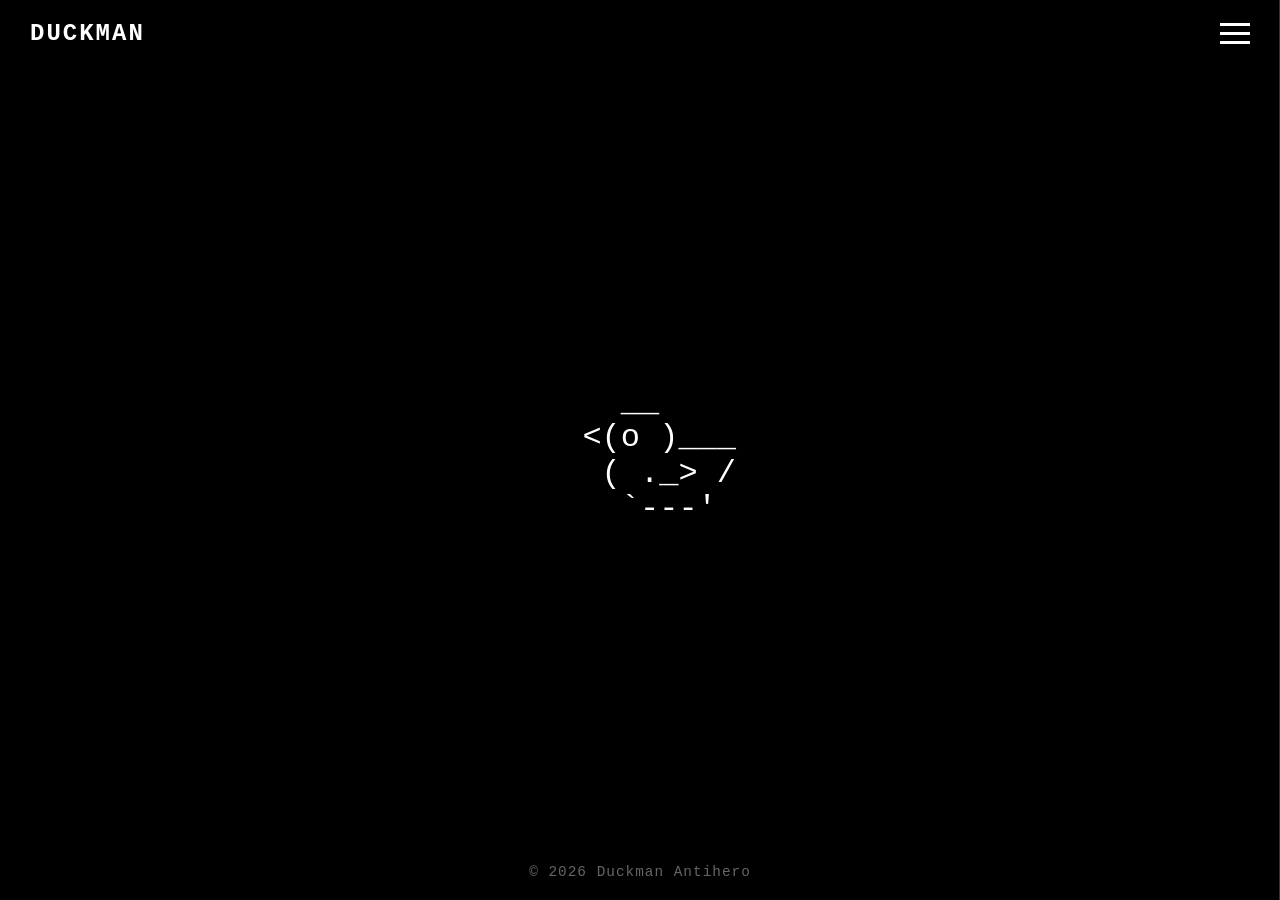
==== index.html @ a11bd903 "Add files via upload" ====
<!DOCTYPE html>
<html lang="sv">
<head>
    <meta charset="UTF-8">
    <meta name="viewport" content="width=device-width, initial-scale=1.0">
    <title>DUCKMAN</title>
    <link rel="stylesheet" href="style.css">
</head>
<body>

    <header>
        <div class="logo">DUCKMAN</div>
        <div class="menu-icon" id="menu-toggle">
            <span></span>
            <span></span>
            <span></span>
        </div>
    </header>

    <nav id="side-menu" class="side-menu">
        <a href="javascript:void(0)" class="close-btn" id="close-btn">&times;</a>
        <!-- Förberedda länkar för framtiden -->
        <a href="#" class="disabled-link">Art for sale</a>
        <a href="#" class="disabled-link">About</a>
    </nav>

    <main>
        <div class="ascii-art">
    __
  <(o )___
   ( ._> /
    `---'
        </div>
    </main>

    <footer>
        &copy; 2026 Duckman Antihero
    </footer>

    <script>
        const menuToggle = document.getElementById('menu-toggle');
        const sideMenu = document.getElementById('side-menu');
        const closeBtn = document.getElementById('close-btn');

        // Öppna menyn
        menuToggle.addEventListener('click', () => {
            sideMenu.style.width = "250px";
        });

        // Stäng menyn
        closeBtn.addEventListener('click', () => {
            sideMenu.style.width = "0";
        });
    </script>
</body>
</html>
---- style.css ----
/* style.css */
* {
    box-sizing: border-box;
    margin: 0;
    padding: 0;
}

body {
    background-color: #000000;
    color: #ffffff;
    font-family: 'Courier New', Courier, monospace; /* Monospace passar ASCII-temat */
    display: flex;
    flex-direction: column;
    min-height: 100vh;
}

header {
    display: flex;
    justify-content: space-between;
    align-items: center;
    padding: 20px 30px;
}

.logo {
    font-size: 1.5rem;
    font-weight: bold;
    letter-spacing: 2px;
}

/* Hamburgermeny-ikonen */
.menu-icon {
    display: flex;
    flex-direction: column;
    cursor: pointer;
    gap: 6px;
    z-index: 2;
}

.menu-icon span {
    display: block;
    width: 30px;
    height: 3px;
    background-color: #ffffff;
    transition: 0.3s;
}

/* Sidomeny (off-canvas) */
.side-menu {
    height: 100%;
    width: 0; /* Gömst som standard */
    position: fixed;
    z-index: 10;
    top: 0;
    right: 0;
    background-color: #111111;
    overflow-x: hidden;
    transition: 0.3s ease-in-out;
    padding-top: 80px;
    display: flex;
    flex-direction: column;
    border-left: 1px solid #333;
}

.side-menu a {
    padding: 15px 30px;
    text-decoration: none;
    font-size: 1.2rem;
    color: #888888;
    display: block;
    transition: 0.3s;
}

.side-menu a:hover:not(.disabled-link) {
    color: #ffffff;
}

/* Framtida länkar */
.disabled-link {
    opacity: 0.4;
    cursor: default;
    pointer-events: none; /* Inaktiverar klick tills de är redo */
}

/* Stäng-knapp i menyn */
.side-menu .close-btn {
    position: absolute;
    top: 15px;
    right: 25px;
    font-size: 40px;
    padding: 0;
    color: #ffffff;
}

/* Huvudinnehåll (ASCII Art) */
main {
    flex: 1;
    display: flex;
    justify-content: center;
    align-items: center;
}

.ascii-art {
    font-size: 2rem;
    line-height: 1.1;
    white-space: pre; /* Bevarar radbrytningar och mellanslag exakt */
}

/* Sidfot */
footer {
    text-align: center;
    padding: 20px;
    font-size: 0.9rem;
    color: #666666;
    letter-spacing: 1px;
}
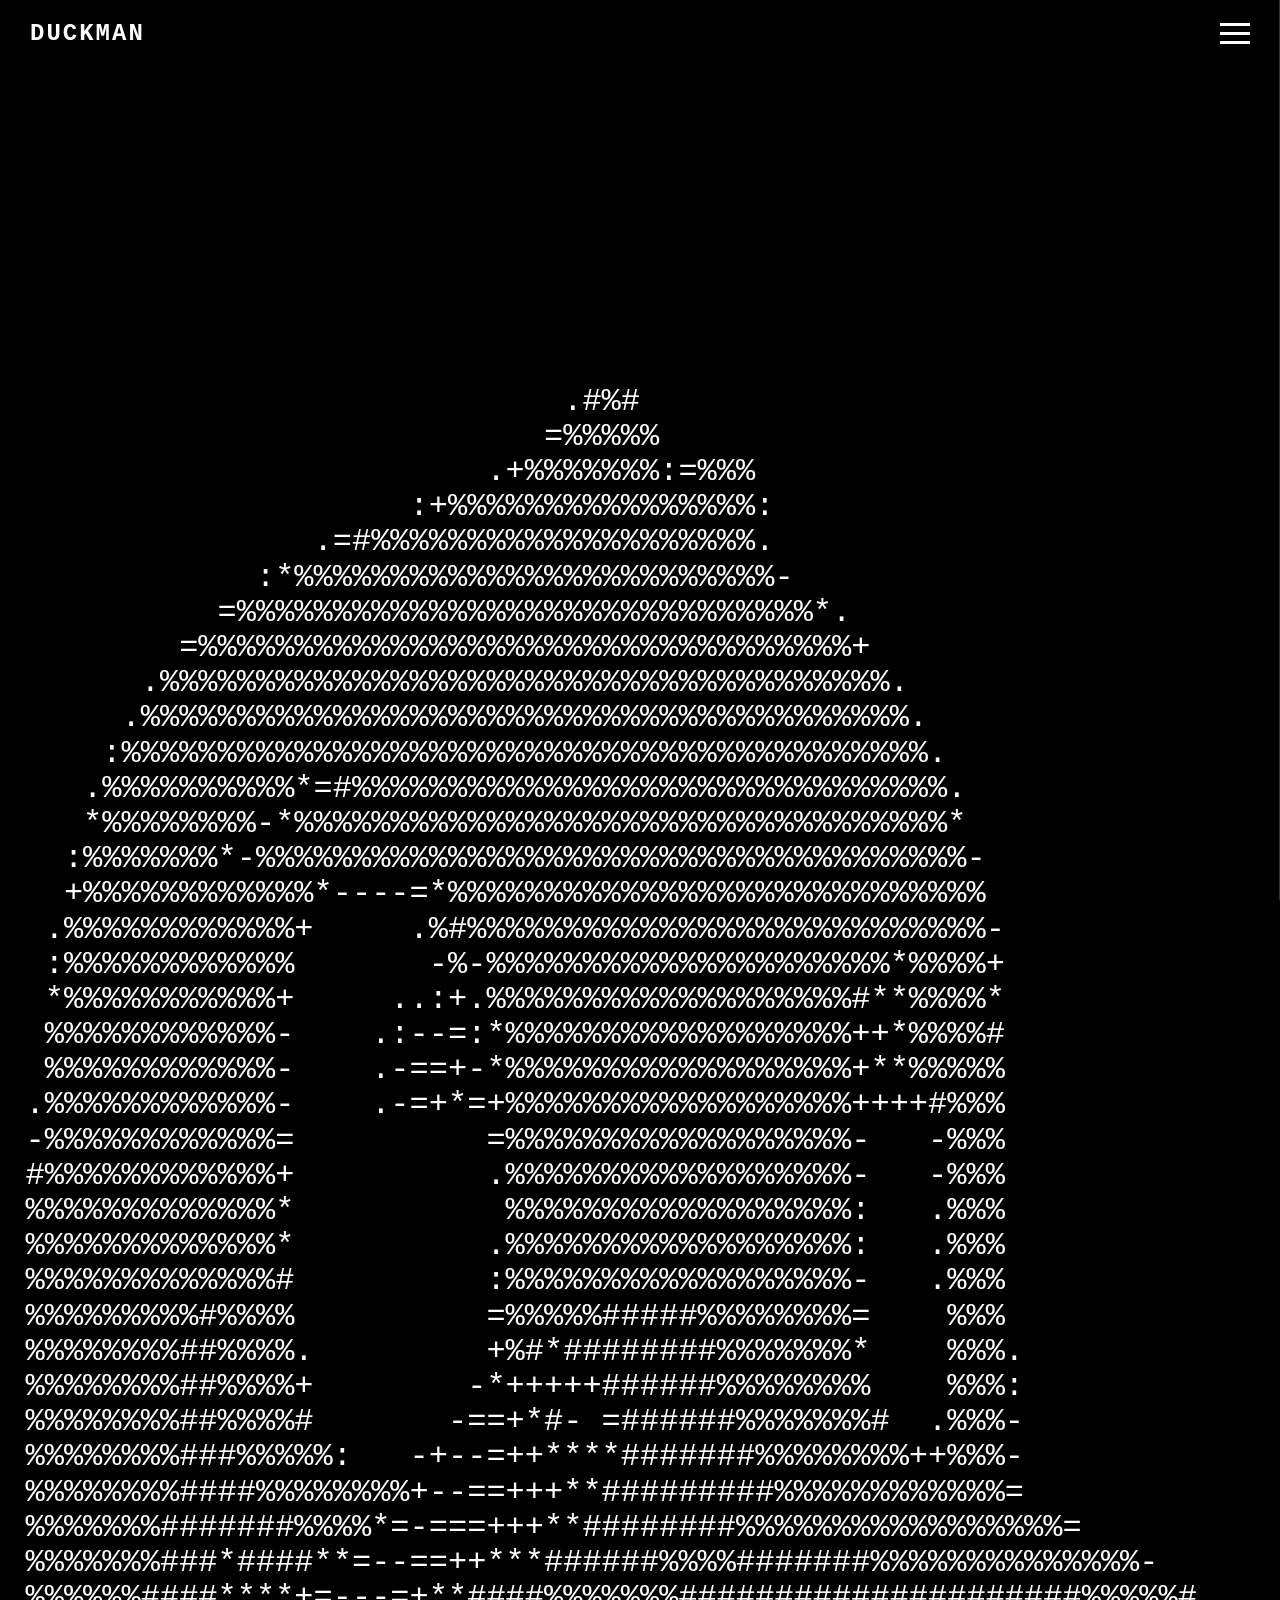
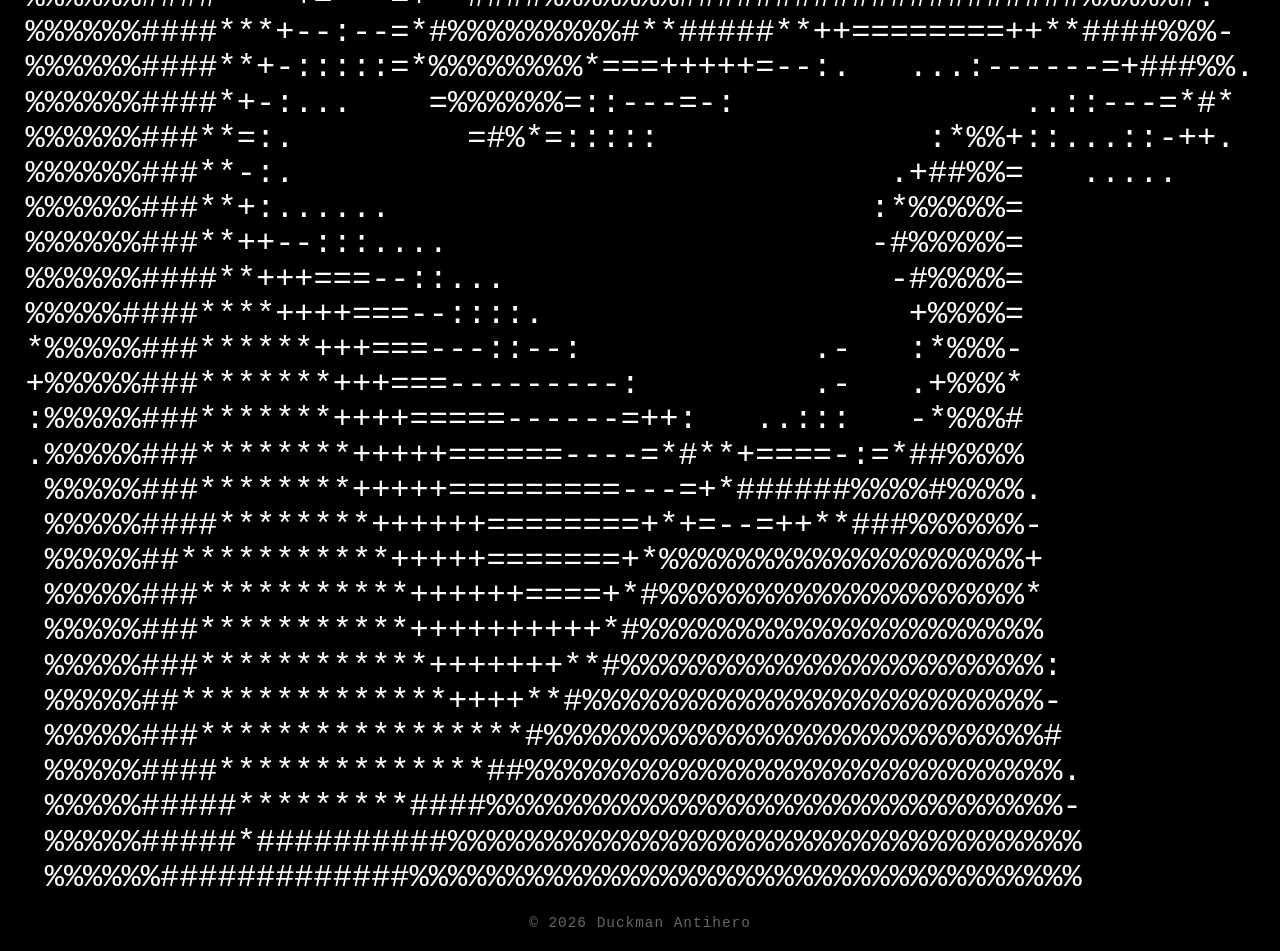
==== commit def2f061: "Update index.html New Duck Ascii art" ====
--- a/index.html
+++ b/index.html
@@ -26,11 +26,74 @@
 
     <main>
         <div class="ascii-art">
-    __
-  <(o )___
-   ( ._> /
-    `---'
-        </div>
+                                                                                                                            
+                                                                                                                            
+                                                                                                                            
+                                                                                                                            
+                                                                                                                            
+                                                                                                                            
+                                                                                                                            
+                                                                                                                            
+                                                              .#%#                                                          
+                                                             =%%%%%                                                         
+                                                          .+%%%%%%%:=%%%                                                    
+                                                      :+%%%%%%%%%%%%%%%%:                                                   
+                                                 .=#%%%%%%%%%%%%%%%%%%%%.                                                   
+                                              :*%%%%%%%%%%%%%%%%%%%%%%%%%-                                                  
+                                            =%%%%%%%%%%%%%%%%%%%%%%%%%%%%%%*.                                               
+                                          =%%%%%%%%%%%%%%%%%%%%%%%%%%%%%%%%%%+                                              
+                                        .%%%%%%%%%%%%%%%%%%%%%%%%%%%%%%%%%%%%%%.                                            
+                                       .%%%%%%%%%%%%%%%%%%%%%%%%%%%%%%%%%%%%%%%%.                                           
+                                      :%%%%%%%%%%%%%%%%%%%%%%%%%%%%%%%%%%%%%%%%%%.                                          
+                                     .%%%%%%%%%%*=#%%%%%%%%%%%%%%%%%%%%%%%%%%%%%%%.                                         
+                                     *%%%%%%%%-*%%%%%%%%%%%%%%%%%%%%%%%%%%%%%%%%%%*                                         
+                                    :%%%%%%%*-%%%%%%%%%%%%%%%%%%%%%%%%%%%%%%%%%%%%%-                                        
+                                    +%%%%%%%%%%%%*----=*%%%%%%%%%%%%%%%%%%%%%%%%%%%%                                        
+                                   .%%%%%%%%%%%%+     .%#%%%%%%%%%%%%%%%%%%%%%%%%%%%-                                       
+                                   :%%%%%%%%%%%%       -%-%%%%%%%%%%%%%%%%%%%%%*%%%%+                                       
+                                   *%%%%%%%%%%%+     ..:+.%%%%%%%%%%%%%%%%%%%#**%%%%*                                       
+                                   %%%%%%%%%%%%-    .:--=:*%%%%%%%%%%%%%%%%%%++*%%%%#                                       
+                                   %%%%%%%%%%%%-    .-==+-*%%%%%%%%%%%%%%%%%%+**%%%%%                                       
+                                  .%%%%%%%%%%%%-    .-=+*=+%%%%%%%%%%%%%%%%%%++++#%%%                                       
+                                  -%%%%%%%%%%%%=          =%%%%%%%%%%%%%%%%%%-   -%%%                                       
+                                  #%%%%%%%%%%%%+          .%%%%%%%%%%%%%%%%%%-   -%%%                                       
+                                  %%%%%%%%%%%%%*           %%%%%%%%%%%%%%%%%%:   .%%%                                       
+                                  %%%%%%%%%%%%%*          .%%%%%%%%%%%%%%%%%%:   .%%%                                       
+                                  %%%%%%%%%%%%%#          :%%%%%%%%%%%%%%%%%%-   .%%%                                       
+                                  %%%%%%%%%#%%%%          =%%%%%#####%%%%%%%%=    %%%                                       
+                                  %%%%%%%%##%%%%.         +%#*########%%%%%%%*    %%%.                                      
+                                  %%%%%%%%##%%%%+        -*+++++######%%%%%%%%    %%%:                                      
+                                  %%%%%%%%##%%%%#       -==+*#- =######%%%%%%%#  .%%%-                                      
+                                  %%%%%%%%###%%%%%:   -+--=++****#######%%%%%%%%++%%%-                                      
+                                  %%%%%%%%####%%%%%%%%+--==+++**#########%%%%%%%%%%%%=                                      
+                                  %%%%%%%#######%%%%*=-===+++**########%%%%%%%%%%%%%%%%%=                                   
+                                  %%%%%%%###*####**=--==++***######%%%%#######%%%%%%%%%%%%%%-                               
+                                  %%%%%%####****+=---=+**####%%%%%%%#####################%%%%%#.                            
+                                  %%%%%%####***+--:--=*#%%%%%%%%%#**#####**++========++**####%%%-                           
+                                  %%%%%%####**+-:::::=*%%%%%%%%*===+++++=--:.   ...:------=+###%%.                          
+                                  %%%%%%####*+-:...    =%%%%%%=::---=-:               ..::---=*#*                           
+                                  %%%%%%###**=:.         =#%*=:::::              :*%%+::...::-++.                           
+                                  %%%%%%###**-:.                               .+##%%=   .....                              
+                                  %%%%%%###**+:......                         :*%%%%%=                                      
+                                  %%%%%%###**++--:::....                      -#%%%%%=                                      
+                                  %%%%%%####**+++===--::...                    -#%%%%=                                      
+                                  %%%%%####****++++===--::::.                   +%%%%=                                      
+                                  *%%%%%###******+++===---::--:            .-   :*%%%-                                      
+                                  +%%%%%###*******+++===---------:         .-   .+%%%*                                      
+                                  :%%%%%###*******++++=====------=++:   ..:::   -*%%%#                                      
+                                  .%%%%%###********+++++======----=*#**+====-:=*##%%%%                                      
+                                   %%%%%###********+++++=========---=+*######%%%%#%%%%.                                     
+                                   %%%%%####********++++++========+*+=--=++**###%%%%%%-                                     
+                                   %%%%%##***********+++++=======+*%%%%%%%%%%%%%%%%%%%+                                     
+                                   %%%%%###***********++++++====+*#%%%%%%%%%%%%%%%%%%%*                                     
+                                   %%%%%###***********++++++++++*#%%%%%%%%%%%%%%%%%%%%%                                     
+                                   %%%%%###************+++++++**#%%%%%%%%%%%%%%%%%%%%%%:                                    
+                                   %%%%%##**************++++**#%%%%%%%%%%%%%%%%%%%%%%%%-                                    
+                                   %%%%%###*****************#%%%%%%%%%%%%%%%%%%%%%%%%%%#                                    
+                                   %%%%%####**************##%%%%%%%%%%%%%%%%%%%%%%%%%%%%.                                   
+                                   %%%%%#####*********####%%%%%%%%%%%%%%%%%%%%%%%%%%%%%%-                                   
+                                   %%%%%#####*##########%%%%%%%%%%%%%%%%%%%%%%%%%%%%%%%%%                                   
+                                   %%%%%%#############%%%%%%%%%%%%%%%%%%%%%%%%%%%%%%%%%%%                                           </div>
     </main>
 
     <footer>
